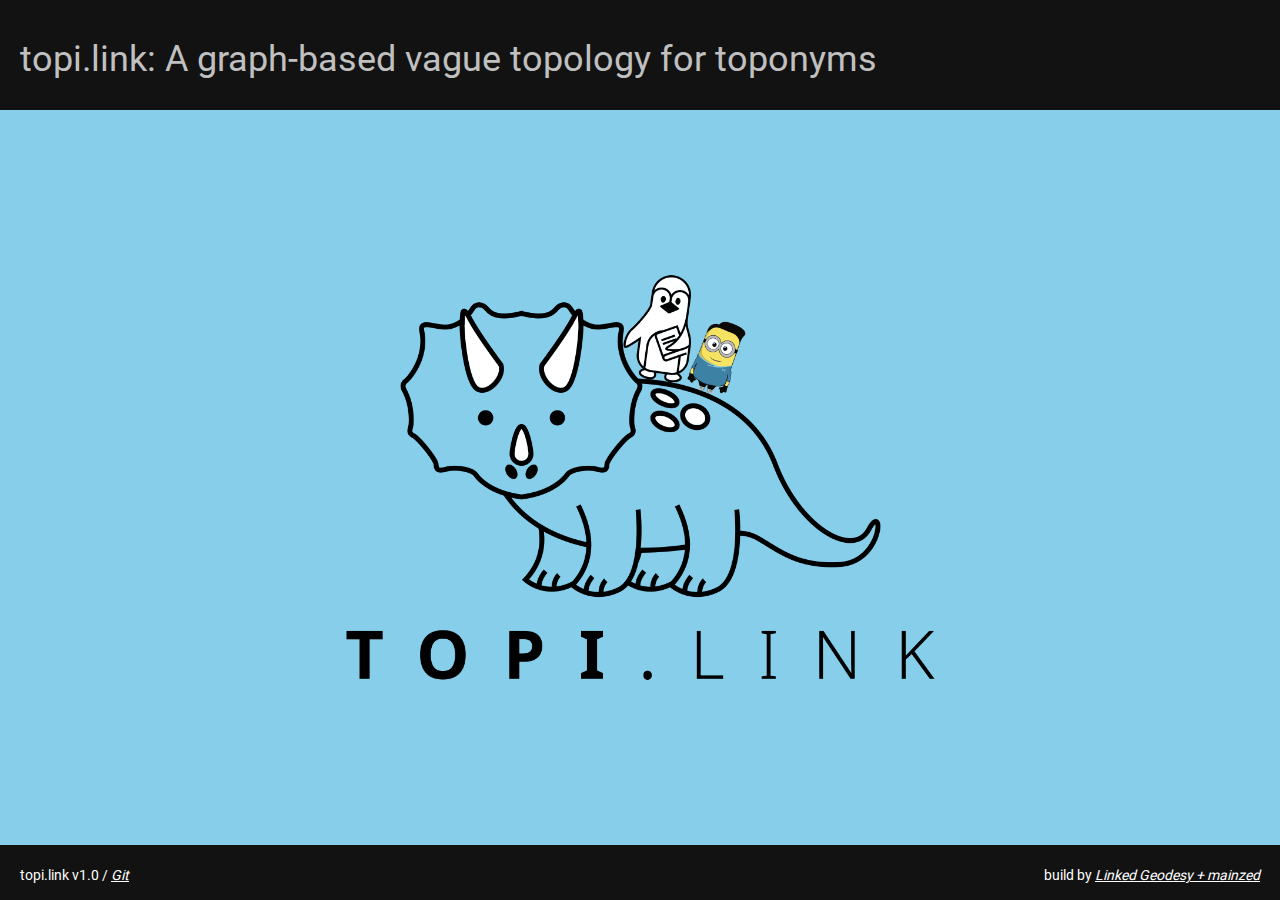
==== app/index.htm @ 7e0d10e9 "add app files" ====
<!DOCTYPE html>

<head>
    <meta charset="UTF-8">
	<meta name="description" content="Academic Meta Tool">
	<meta name="keywords" content="vagueness,graphs">
	<meta name="author" content="mainzed">
	<meta name="viewport" content="width=device-width, initial-scale=1.0">
	<title>Academic Meta Tool</title>
	<link rel="shortcut icon" type="image/x-icon" href="favicon.ico">
</head>

<body>
    <div class="header">
        <h1>
            <span id="header">topi.link: A graph-based vague topology for toponyms</span>
        </h1>
    </div>
    <a href="playground">
        <div class="content loginbg"></div>
    </a>
    <div class="footer">
        <p>
            <span style="float:left;">topi.link&nbsp;v1.0 / <a href="https://github.com/linkedgeodesy/topi" target="_blank"><i><u>Git</i></u></a></span>
            <span style="float:right;">build by <a href="http://linkedgeodesy.org" target="_blank"><i><u>Linked Geodesy + mainzed</u></i></a></span>
        </p>
    </div>
    <script src="js/vendor/jquery-3.1.1.min.js"></script>
    <script src="js/loadcss.js"></script>
</body>

</html>
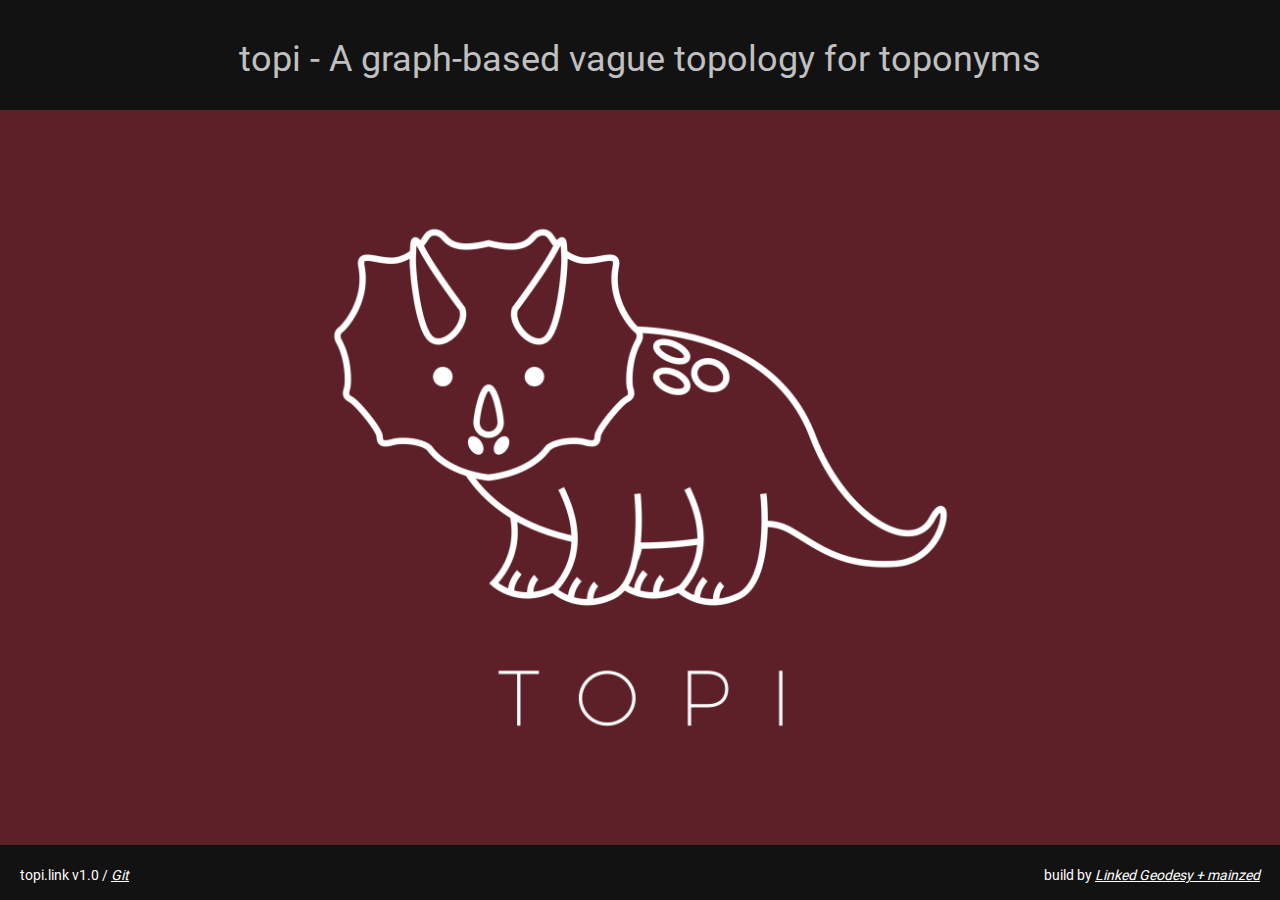
==== commit f8e436a8: "changes" ====
--- a/app/index.htm
+++ b/app/index.htm
@@ -6,14 +6,14 @@
 	<meta name="keywords" content="vagueness,graphs">
 	<meta name="author" content="mainzed">
 	<meta name="viewport" content="width=device-width, initial-scale=1.0">
-	<title>Academic Meta Tool</title>
+	<title>topi - A graph-based vague topology for toponyms</title>
 	<link rel="shortcut icon" type="image/x-icon" href="favicon.ico">
 </head>
 
 <body>
     <div class="header">
         <h1>
-            <span id="header">topi.link: A graph-based vague topology for toponyms</span>
+            <center><span id="header">topi - A graph-based vague topology for toponyms</span></center>
         </h1>
     </div>
     <a href="playground">
